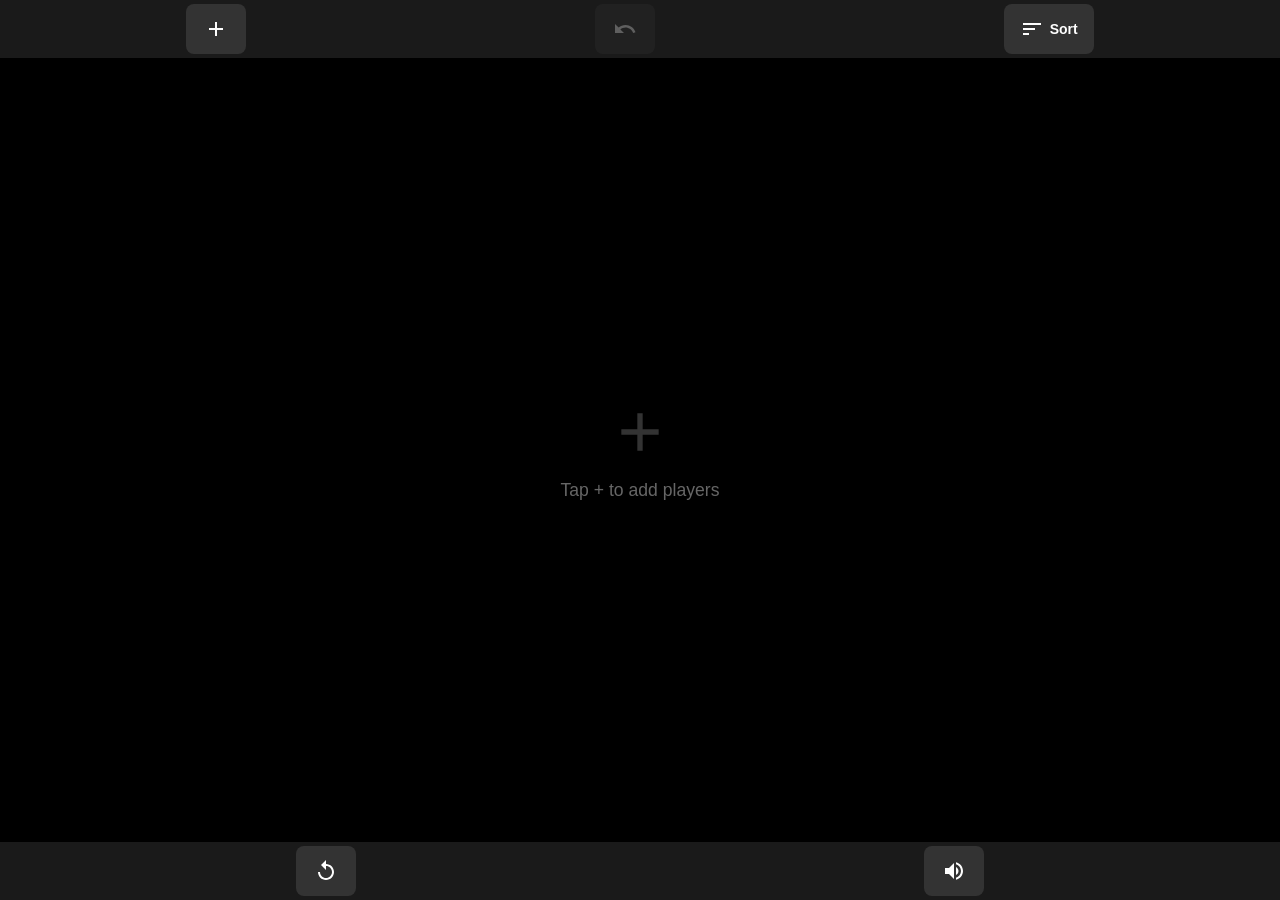
==== scorekeeper/index.html @ 02d4b8ac "Major UX overhaul based on user feedback Fixes: - Remove grey sidebars - now top/bottom toolbars onl" ====
<!DOCTYPE html>
<html lang="en">
<head>
  <meta charset="UTF-8">
  <meta name="viewport" content="width=device-width, initial-scale=1.0, user-scalable=no, viewport-fit=cover">
  <meta name="apple-mobile-web-app-capable" content="yes">
  <meta name="apple-mobile-web-app-status-bar-style" content="black-translucent">
  <meta name="theme-color" content="#000000">
  <title>Scorekeeper</title>
  <link rel="stylesheet" href="styles.css">
</head>
<body>
  <div id="app">
    <!-- Top Toolbar -->
    <header class="toolbar toolbar-top">
      <button id="btn-add-player" class="toolbar-btn" aria-label="Add player">
        <svg viewBox="0 0 24 24" fill="currentColor">
          <path d="M19 13h-6v6h-2v-6H5v-2h6V5h2v6h6v2z"/>
        </svg>
      </button>
      <button id="btn-undo" class="toolbar-btn" aria-label="Undo" disabled>
        <svg viewBox="0 0 24 24" fill="currentColor">
          <path d="M12.5 8c-2.65 0-5.05.99-6.9 2.6L2 7v9h9l-3.62-3.62c1.39-1.16 3.16-1.88 5.12-1.88 3.54 0 6.55 2.31 7.6 5.5l2.37-.78C21.08 11.03 17.15 8 12.5 8z"/>
        </svg>
      </button>
      <button id="btn-sort" class="toolbar-btn" aria-label="Sort by score">
        <svg viewBox="0 0 24 24" fill="currentColor">
          <path d="M3 18h6v-2H3v2zM3 6v2h18V6H3zm0 7h12v-2H3v2z"/>
        </svg>
        <span class="sort-label">Sort</span>
      </button>
    </header>

    <!-- Main Content -->
    <main class="player-list" id="player-list">
      <!-- Players rendered here by JS -->
    </main>

    <!-- Bottom Toolbar -->
    <footer class="toolbar toolbar-bottom">
      <button id="btn-reset" class="toolbar-btn" aria-label="Reset all scores">
        <svg viewBox="0 0 24 24" fill="currentColor">
          <path d="M12 5V1L7 6l5 5V7c3.31 0 6 2.69 6 6s-2.69 6-6 6-6-2.69-6-6H4c0 4.42 3.58 8 8 8s8-3.58 8-8-3.58-8-8-8z"/>
        </svg>
      </button>
      <button id="btn-sound" class="toolbar-btn" aria-label="Toggle sound">
        <svg viewBox="0 0 24 24" fill="currentColor" class="sound-on">
          <path d="M3 9v6h4l5 5V4L7 9H3zm13.5 3c0-1.77-1.02-3.29-2.5-4.03v8.05c1.48-.73 2.5-2.25 2.5-4.02zM14 3.23v2.06c2.89.86 5 3.54 5 6.71s-2.11 5.85-5 6.71v2.06c4.01-.91 7-4.49 7-8.77s-2.99-7.86-7-8.77z"/>
        </svg>
        <svg viewBox="0 0 24 24" fill="currentColor" class="sound-off">
          <path d="M16.5 12c0-1.77-1.02-3.29-2.5-4.03v2.21l2.45 2.45c.03-.2.05-.41.05-.63zm2.5 0c0 .94-.2 1.82-.54 2.64l1.51 1.51C20.63 14.91 21 13.5 21 12c0-4.28-2.99-7.86-7-8.77v2.06c2.89.86 5 3.54 5 6.71zM4.27 3L3 4.27 7.73 9H3v6h4l5 5v-6.73l4.25 4.25c-.67.52-1.42.93-2.25 1.18v2.06c1.38-.31 2.63-.95 3.69-1.81L19.73 21 21 19.73l-9-9L4.27 3zM12 4L9.91 6.09 12 8.18V4z"/>
        </svg>
      </button>
    </footer>

    <!-- Edit Modal -->
    <div id="edit-modal" class="edit-modal" hidden>
      <div class="edit-modal-content">
        <div class="color-picker" id="color-picker">
          <!-- Colors rendered by JS -->
        </div>
        <div class="edit-row">
          <button id="btn-delete-player" class="edit-btn delete-btn" aria-label="Delete player">
            <svg viewBox="0 0 24 24" fill="currentColor">
              <path d="M6 19c0 1.1.9 2 2 2h8c1.1 0 2-.9 2-2V7H6v12zM19 4h-3.5l-1-1h-5l-1 1H5v2h14V4z"/>
            </svg>
          </button>
          <input type="text" id="edit-name" class="edit-name-input" maxlength="20" autocomplete="off" autocorrect="off" autocapitalize="characters" spellcheck="false">
          <button id="btn-confirm-edit" class="edit-btn confirm-btn" aria-label="Confirm">
            <svg viewBox="0 0 24 24" fill="currentColor">
              <path d="M9 16.17L4.83 12l-1.42 1.41L9 19 21 7l-1.41-1.41z"/>
            </svg>
          </button>
        </div>
      </div>
    </div>
  </div>

  <script src="app.js"></script>
</body>
</html>
---- scorekeeper/styles.css ----
/* Reset & Base */
*, *::before, *::after {
  box-sizing: border-box;
  margin: 0;
  padding: 0;
  -webkit-tap-highlight-color: transparent;
}

html, body {
  height: 100%;
  overflow: hidden;
  font-family: -apple-system, BlinkMacSystemFont, 'Segoe UI', Roboto, Helvetica, Arial, sans-serif;
  background: #000;
  color: #000;
  touch-action: manipulation;
  user-select: none;
  -webkit-user-select: none;
}

/* App Layout - No sidebars, just top/bottom toolbars */
#app {
  display: flex;
  flex-direction: column;
  height: 100%;
  height: 100dvh;
}

/* Toolbars */
.toolbar {
  display: flex;
  align-items: center;
  justify-content: space-around;
  background: #1a1a1a;
  padding: 8px;
  gap: 8px;
  flex-shrink: 0;
}

.toolbar-top {
  padding-top: max(8px, env(safe-area-inset-top));
}

.toolbar-bottom {
  padding-bottom: max(8px, env(safe-area-inset-bottom));
}

.toolbar-btn {
  display: flex;
  align-items: center;
  justify-content: center;
  gap: 6px;
  min-width: 50px;
  height: 44px;
  padding: 0 12px;
  border: none;
  border-radius: 8px;
  background: #333;
  color: #fff;
  font-size: 14px;
  font-weight: 600;
  cursor: pointer;
  transition: background 0.15s, transform 0.1s, opacity 0.15s;
}

.toolbar-btn:hover {
  background: #444;
}

.toolbar-btn:active {
  transform: scale(0.95);
  background: #555;
}

.toolbar-btn:disabled {
  opacity: 0.3;
  cursor: not-allowed;
}

.toolbar-btn:disabled:active {
  transform: none;
}

.toolbar-btn svg {
  width: 24px;
  height: 24px;
  flex-shrink: 0;
}

.sort-label {
  display: inline;
}

/* Player List */
.player-list {
  flex: 1;
  display: flex;
  flex-direction: column;
  overflow-y: auto;
  overflow-x: hidden;
  -webkit-overflow-scrolling: touch;
}

/* Player Row */
.player-row {
  display: grid;
  grid-template-columns: 1fr auto auto auto;
  align-items: center;
  padding: 8px 12px;
  min-height: 60px;
  gap: 8px;
  cursor: pointer;
  transition: filter 0.15s;
  border-bottom: 2px solid rgba(0,0,0,0.15);
}

.player-row:active {
  filter: brightness(0.9);
}

.player-name {
  font-size: 1.4rem;
  font-weight: 700;
  text-transform: uppercase;
  letter-spacing: 0.02em;
  overflow: hidden;
  text-overflow: ellipsis;
  white-space: nowrap;
}

/* Score display - shows running total */
.score-display {
  display: flex;
  align-items: center;
  gap: 4px;
  min-width: 80px;
  justify-content: flex-end;
}

.player-score {
  font-size: 1.8rem;
  font-weight: 700;
  font-variant-numeric: tabular-nums;
}

.score-delta {
  font-size: 1rem;
  font-weight: 600;
  opacity: 0;
  transition: opacity 0.2s;
  white-space: nowrap;
}

.score-delta.visible {
  opacity: 0.7;
}

.score-btn {
  width: 50px;
  height: 50px;
  border: none;
  border-radius: 6px;
  background: rgba(0, 0, 0, 0.25);
  color: inherit;
  font-size: 2rem;
  font-weight: 700;
  cursor: pointer;
  display: flex;
  align-items: center;
  justify-content: center;
  transition: background 0.1s, transform 0.1s;
}

.score-btn:hover {
  background: rgba(0, 0, 0, 0.35);
}

.score-btn:active {
  transform: scale(0.95);
  background: rgba(0, 0, 0, 0.45);
}

/* Score Animation */
.player-score.bump {
  animation: bump 0.15s ease-out;
}

@keyframes bump {
  0% { transform: scale(1); }
  50% { transform: scale(1.15); }
  100% { transform: scale(1); }
}

/* Edit Modal */
.edit-modal {
  position: fixed;
  top: 0;
  left: 0;
  right: 0;
  bottom: 0;
  background: rgba(0, 0, 0, 0.8);
  display: flex;
  align-items: center;
  justify-content: center;
  padding: 20px;
  z-index: 100;
}

.edit-modal[hidden] {
  display: none;
}

.edit-modal-content {
  background: #2a2a2a;
  border-radius: 16px;
  padding: 20px;
  width: 100%;
  max-width: 360px;
}

/* Color Picker - reordered for better distinction */
.color-picker {
  display: grid;
  grid-template-columns: repeat(6, 1fr);
  gap: 10px;
  margin-bottom: 20px;
}

.color-swatch {
  aspect-ratio: 1;
  border: 3px solid transparent;
  border-radius: 8px;
  cursor: pointer;
  transition: transform 0.1s, border-color 0.1s;
}

.color-swatch:hover {
  transform: scale(1.1);
}

.color-swatch.selected {
  border-color: #fff;
  transform: scale(1.1);
}

/* Edit Row */
.edit-row {
  display: flex;
  gap: 12px;
  align-items: center;
}

.edit-btn {
  width: 50px;
  height: 50px;
  border: none;
  border-radius: 8px;
  cursor: pointer;
  display: flex;
  align-items: center;
  justify-content: center;
  transition: transform 0.1s, background 0.15s;
}

.edit-btn:active {
  transform: scale(0.95);
}

.edit-btn svg {
  width: 28px;
  height: 28px;
}

.delete-btn {
  background: #dc3545;
  color: #fff;
}

.delete-btn:hover {
  background: #c82333;
}

.confirm-btn {
  background: #28a745;
  color: #fff;
}

.confirm-btn:hover {
  background: #218838;
}

.edit-name-input {
  flex: 1;
  height: 50px;
  border: none;
  border-radius: 8px;
  padding: 0 16px;
  font-size: 1.25rem;
  font-weight: 700;
  text-transform: uppercase;
  background: #fff;
  color: #000;
  outline: none;
}

.edit-name-input:focus {
  box-shadow: 0 0 0 3px rgba(255,255,255,0.3);
}

/* Empty State */
.empty-state {
  display: flex;
  flex-direction: column;
  align-items: center;
  justify-content: center;
  height: 100%;
  color: #666;
  text-align: center;
  padding: 20px;
}

.empty-state svg {
  width: 64px;
  height: 64px;
  margin-bottom: 16px;
  opacity: 0.5;
}

.empty-state p {
  font-size: 1.1rem;
}

/* Sound button state */
.toolbar-btn .sound-off {
  display: none;
}

.toolbar-btn.sound-off .sound-on {
  display: none;
}

.toolbar-btn.sound-off .sound-off {
  display: block;
}

/* Landscape mode */
@media (orientation: landscape) {
  .toolbar {
    padding: 4px 16px;
  }

  .toolbar-top {
    padding-left: max(16px, env(safe-area-inset-left));
    padding-right: max(16px, env(safe-area-inset-right));
  }

  .toolbar-bottom {
    padding-left: max(16px, env(safe-area-inset-left));
    padding-right: max(16px, env(safe-area-inset-right));
  }

  .toolbar-btn {
    min-width: 44px;
    height: 40px;
  }

  .player-row {
    min-height: 50px;
    padding: 6px 16px;
  }

  .player-name {
    font-size: 1.2rem;
  }

  .player-score {
    font-size: 1.5rem;
  }

  .score-btn {
    width: 44px;
    height: 44px;
    font-size: 1.6rem;
  }

  .player-list {
    padding-left: env(safe-area-inset-left);
    padding-right: env(safe-area-inset-right);
  }
}

/* Small height landscape */
@media (orientation: landscape) and (max-height: 400px) {
  .toolbar {
    padding: 2px 12px;
  }

  .toolbar-btn {
    height: 36px;
    min-width: 40px;
  }

  .sort-label {
    display: none;
  }

  .player-row {
    min-height: 44px;
    padding: 4px 12px;
  }

  .player-name {
    font-size: 1rem;
  }

  .player-score {
    font-size: 1.3rem;
  }

  .score-btn {
    width: 38px;
    height: 38px;
    font-size: 1.4rem;
  }
}

/* Tablet/larger screens */
@media (min-width: 768px) {
  .toolbar-btn {
    min-width: 60px;
    height: 50px;
    padding: 0 16px;
  }

  .player-row {
    min-height: 70px;
    padding: 12px 24px;
    gap: 12px;
  }

  .player-name {
    font-size: 1.8rem;
  }

  .player-score {
    font-size: 2.2rem;
  }

  .score-btn {
    width: 60px;
    height: 60px;
    font-size: 2.2rem;
  }
}
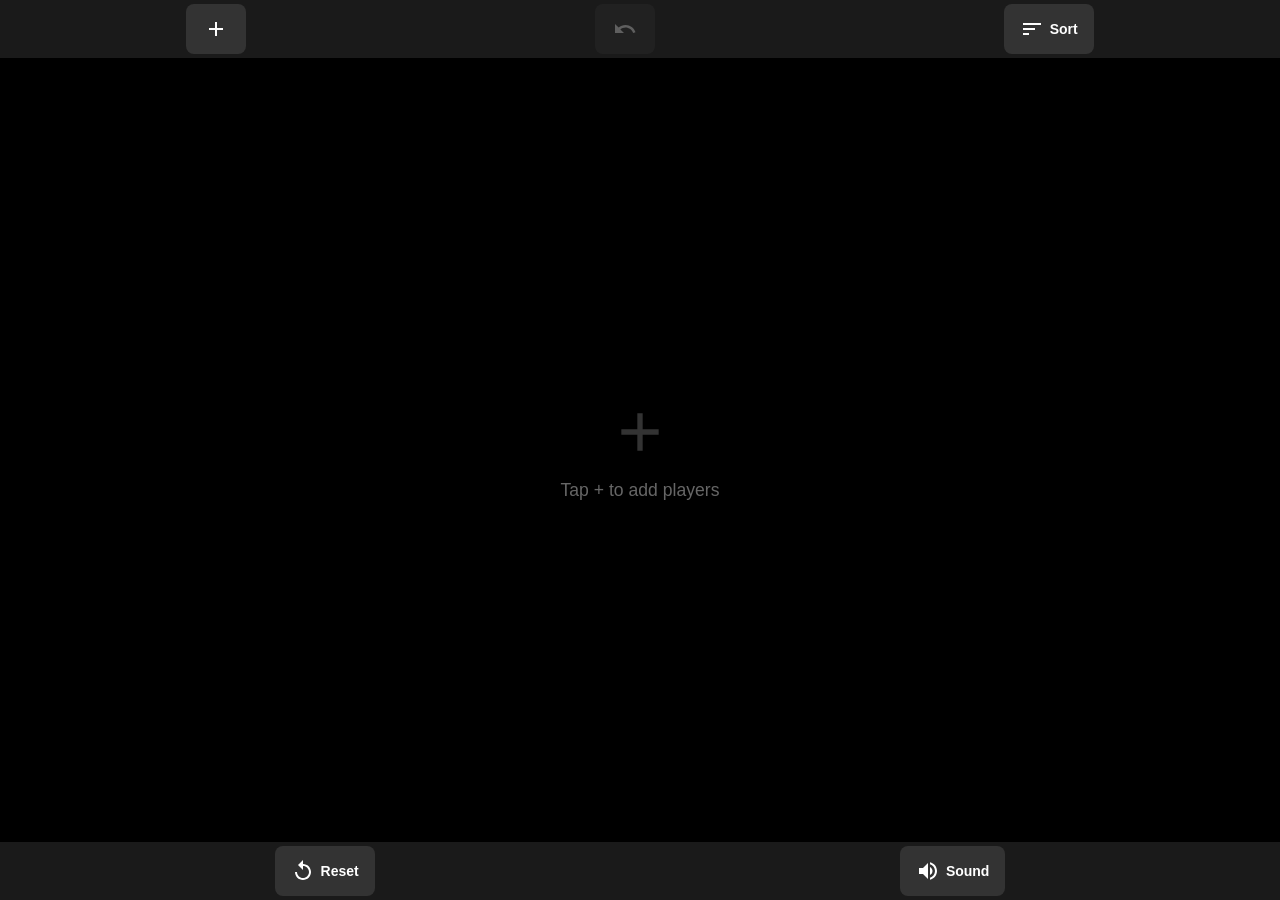
==== commit 8aaf314e: "Fix bugs and improve UX based on testing Bug fixes: - Fix long press double-count (was incrementing " ====
--- a/scorekeeper/index.html
+++ b/scorekeeper/index.html
@@ -42,6 +42,7 @@
         <svg viewBox="0 0 24 24" fill="currentColor">
           <path d="M12 5V1L7 6l5 5V7c3.31 0 6 2.69 6 6s-2.69 6-6 6-6-2.69-6-6H4c0 4.42 3.58 8 8 8s8-3.58 8-8-3.58-8-8-8z"/>
         </svg>
+        <span>Reset</span>
       </button>
       <button id="btn-sound" class="toolbar-btn" aria-label="Toggle sound">
         <svg viewBox="0 0 24 24" fill="currentColor" class="sound-on">
@@ -50,6 +51,7 @@
         <svg viewBox="0 0 24 24" fill="currentColor" class="sound-off">
           <path d="M16.5 12c0-1.77-1.02-3.29-2.5-4.03v2.21l2.45 2.45c.03-.2.05-.41.05-.63zm2.5 0c0 .94-.2 1.82-.54 2.64l1.51 1.51C20.63 14.91 21 13.5 21 12c0-4.28-2.99-7.86-7-8.77v2.06c2.89.86 5 3.54 5 6.71zM4.27 3L3 4.27 7.73 9H3v6h4l5 5v-6.73l4.25 4.25c-.67.52-1.42.93-2.25 1.18v2.06c1.38-.31 2.63-.95 3.69-1.81L19.73 21 21 19.73l-9-9L4.27 3zM12 4L9.91 6.09 12 8.18V4z"/>
         </svg>
+        <span class="sound-label">Sound</span>
       </button>
     </footer>
 
--- a/scorekeeper/styles.css
+++ b/scorekeeper/styles.css
@@ -131,27 +131,28 @@
 .score-display {
   display: flex;
   align-items: center;
-  gap: 4px;
-  min-width: 80px;
+  gap: 6px;
+  min-width: 60px;
   justify-content: flex-end;
+  flex-shrink: 0;
+}
+
+.score-delta {
+  font-size: 0.85rem;
+  font-weight: 600;
+  opacity: 0;
+  transition: opacity 0.2s;
+  white-space: nowrap;
+}
+
+.score-delta.visible {
+  opacity: 0.7;
 }
 
 .player-score {
   font-size: 1.8rem;
   font-weight: 700;
   font-variant-numeric: tabular-nums;
-}
-
-.score-delta {
-  font-size: 1rem;
-  font-weight: 600;
-  opacity: 0;
-  transition: opacity 0.2s;
-  white-space: nowrap;
-}
-
-.score-delta.visible {
-  opacity: 0.7;
 }
 
 .score-btn {
@@ -227,10 +228,19 @@
 
 .color-swatch {
   aspect-ratio: 1;
-  border: 3px solid transparent;
+  border: 3px solid rgba(255,255,255,0.2);
   border-radius: 8px;
   cursor: pointer;
-  transition: transform 0.1s, border-color 0.1s;
+  transition: transform 0.1s, border-color 0.1s, box-shadow 0.1s;
+}
+
+/* Make black and white swatches more visible */
+.color-swatch[data-color="#111111"] {
+  border-color: #555;
+}
+
+.color-swatch[data-color="#FFFFFF"] {
+  border-color: #ccc;
 }
 
 .color-swatch:hover {
@@ -239,6 +249,7 @@
 
 .color-swatch.selected {
   border-color: #fff;
+  box-shadow: 0 0 0 2px #000, 0 0 0 4px #fff;
   transform: scale(1.1);
 }
 
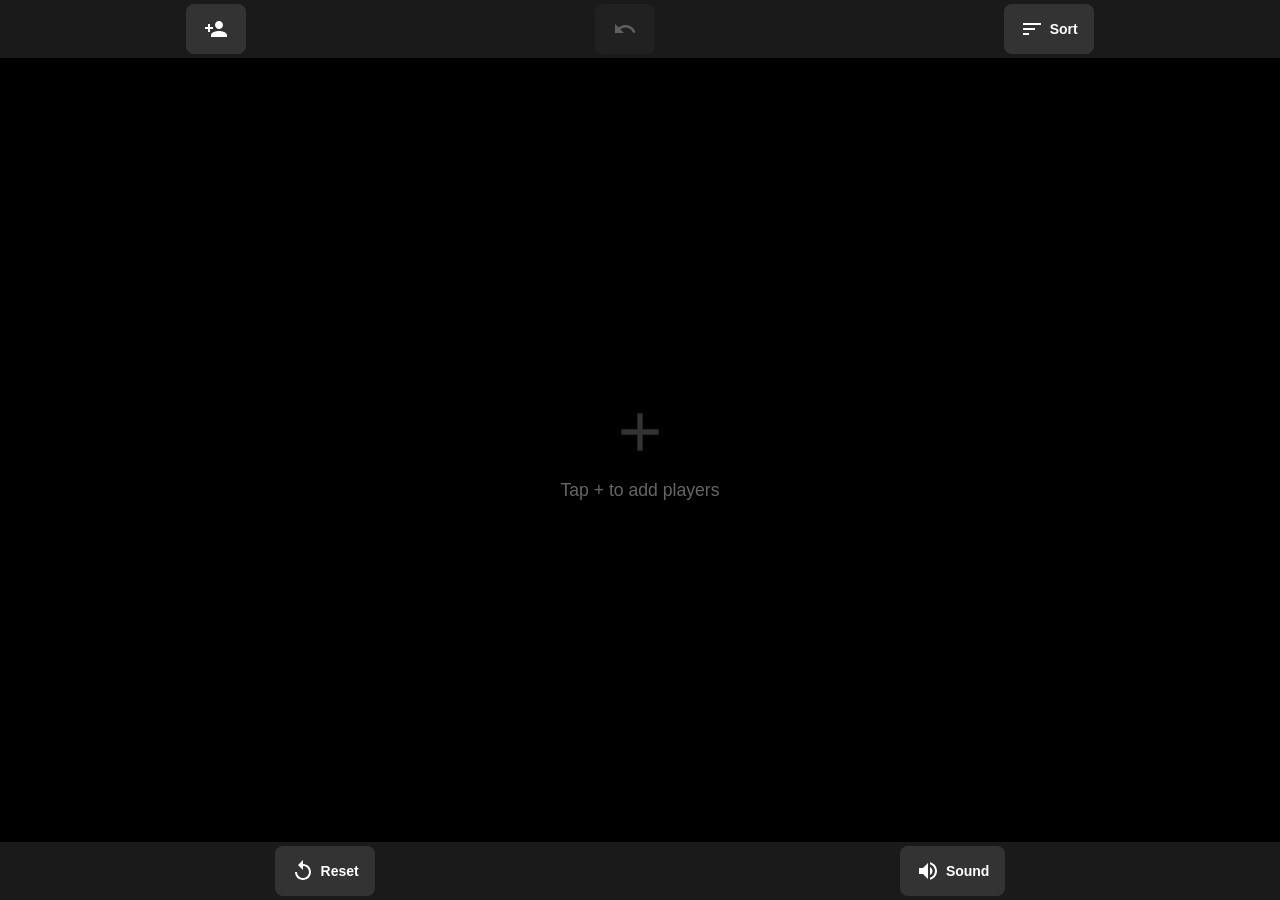
==== commit a551e933: "Fix bugs and improve UX based on testing - Add player icon: now shows person with + sign (was just +" ====
--- a/scorekeeper/index.html
+++ b/scorekeeper/index.html
@@ -15,7 +15,7 @@
     <header class="toolbar toolbar-top">
       <button id="btn-add-player" class="toolbar-btn" aria-label="Add player">
         <svg viewBox="0 0 24 24" fill="currentColor">
-          <path d="M19 13h-6v6h-2v-6H5v-2h6V5h2v6h6v2z"/>
+          <path d="M15 12c2.21 0 4-1.79 4-4s-1.79-4-4-4-4 1.79-4 4 1.79 4 4 4zm-9-2V7H4v3H1v2h3v3h2v-3h3v-2H6zm9 4c-2.67 0-8 1.34-8 4v2h16v-2c0-2.66-5.33-4-8-4z"/>
         </svg>
       </button>
       <button id="btn-undo" class="toolbar-btn" aria-label="Undo" disabled>
--- a/scorekeeper/styles.css
+++ b/scorekeeper/styles.css
@@ -261,15 +261,17 @@
 }
 
 .edit-btn {
-  width: 50px;
-  height: 50px;
+  width: 56px;
+  min-width: 56px;
+  height: 56px;
   border: none;
-  border-radius: 8px;
+  border-radius: 12px;
   cursor: pointer;
   display: flex;
   align-items: center;
   justify-content: center;
   transition: transform 0.1s, background 0.15s;
+  flex-shrink: 0;
 }
 
 .edit-btn:active {
@@ -301,9 +303,9 @@
 
 .edit-name-input {
   flex: 1;
-  height: 50px;
+  height: 56px;
   border: none;
-  border-radius: 8px;
+  border-radius: 12px;
   padding: 0 16px;
   font-size: 1.25rem;
   font-weight: 700;
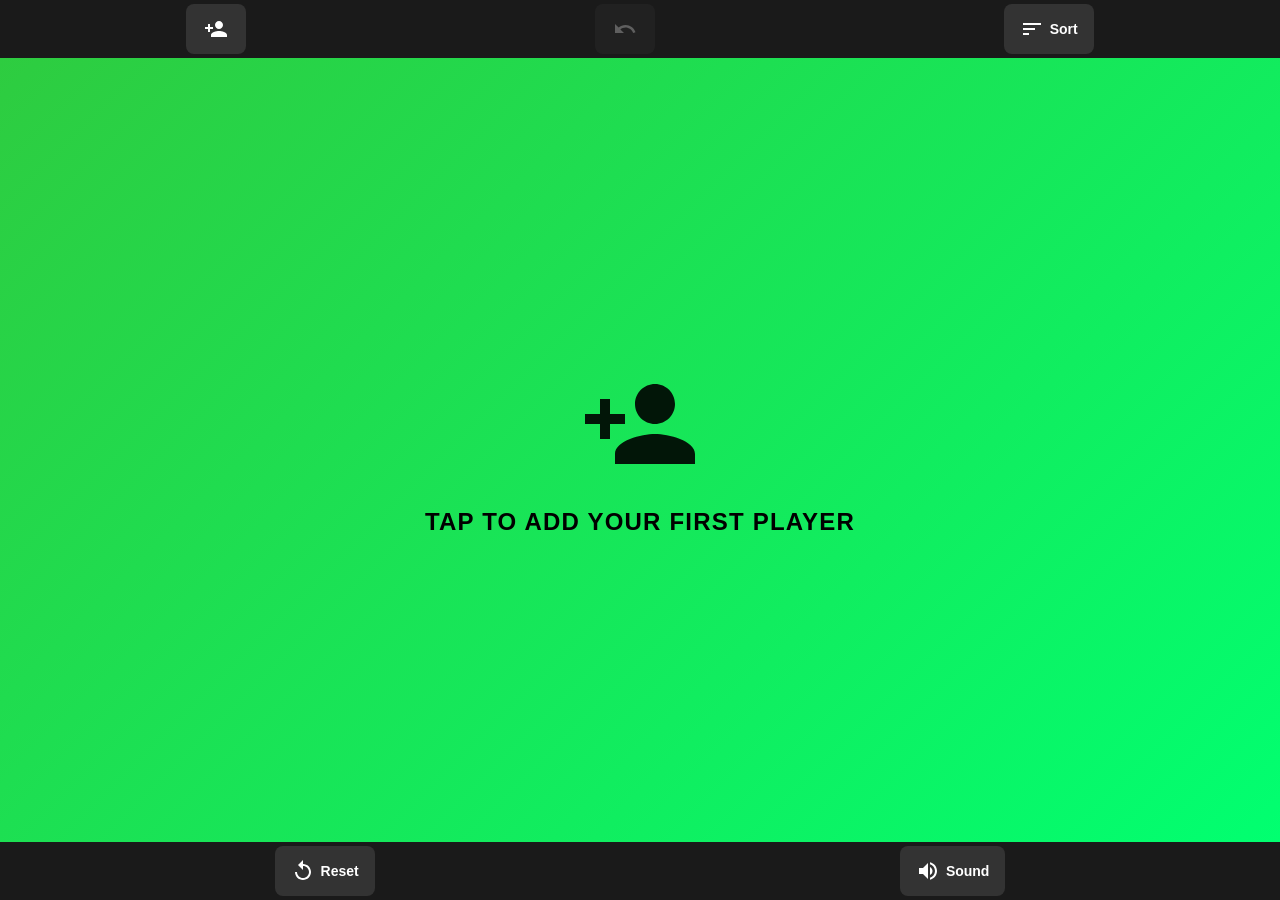
==== commit 5279d4a2: "Add 5 new features: haptic, swipe-delete, drag-reorder, history, PWA - Haptic feedback on score chan" ====
--- a/scorekeeper/index.html
+++ b/scorekeeper/index.html
@@ -7,6 +7,7 @@
   <meta name="apple-mobile-web-app-status-bar-style" content="black-translucent">
   <meta name="theme-color" content="#000000">
   <title>Scorekeeper</title>
+  <link rel="manifest" href="manifest.json">
   <link rel="stylesheet" href="styles.css">
 </head>
 <body>
--- a/scorekeeper/styles.css
+++ b/scorekeeper/styles.css
@@ -100,10 +100,45 @@
   -webkit-overflow-scrolling: touch;
 }
 
+/* Player Row Wrapper - for swipe/drag */
+.player-row-wrapper {
+  position: relative;
+  overflow: hidden;
+}
+
+.player-row-wrapper.dragging {
+  z-index: 100;
+  opacity: 0.9;
+}
+
+.player-row-wrapper.dragging .player-row {
+  box-shadow: 0 4px 20px rgba(0,0,0,0.3);
+}
+
+/* Swipe Delete Background */
+.swipe-delete-bg {
+  position: absolute;
+  top: 0;
+  right: 0;
+  bottom: 0;
+  width: 120px;
+  background: #dc3545;
+  display: flex;
+  align-items: center;
+  justify-content: center;
+  color: #fff;
+}
+
+.swipe-delete-bg svg {
+  width: 32px;
+  height: 32px;
+}
+
 /* Player Row */
 .player-row {
+  position: relative;
   display: grid;
-  grid-template-columns: 1fr auto auto auto;
+  grid-template-columns: auto 1fr auto auto auto;
   align-items: center;
   padding: 8px 12px;
   min-height: 60px;
@@ -111,10 +146,33 @@
   cursor: pointer;
   transition: filter 0.15s;
   border-bottom: 2px solid rgba(0,0,0,0.15);
+  z-index: 1;
 }
 
 .player-row:active {
   filter: brightness(0.9);
+}
+
+/* Drag Handle */
+.drag-handle {
+  width: 24px;
+  height: 40px;
+  display: flex;
+  align-items: center;
+  justify-content: center;
+  opacity: 0.4;
+  cursor: grab;
+  touch-action: none;
+}
+
+.drag-handle:active {
+  cursor: grabbing;
+  opacity: 0.7;
+}
+
+.drag-handle svg {
+  width: 20px;
+  height: 20px;
 }
 
 .player-name {
@@ -319,27 +377,44 @@
   box-shadow: 0 0 0 3px rgba(255,255,255,0.3);
 }
 
-/* Empty State */
-.empty-state {
+/* Empty State - Big Onboarding Button */
+.empty-state-btn {
   display: flex;
   flex-direction: column;
   align-items: center;
   justify-content: center;
+  width: 100%;
   height: 100%;
-  color: #666;
+  background: linear-gradient(135deg, #2ECC40 0%, #01FF70 100%);
+  border: none;
+  cursor: pointer;
+  color: #000;
   text-align: center;
-  padding: 20px;
-}
-
-.empty-state svg {
-  width: 64px;
-  height: 64px;
-  margin-bottom: 16px;
-  opacity: 0.5;
-}
-
-.empty-state p {
-  font-size: 1.1rem;
+  padding: 40px;
+  transition: transform 0.15s, filter 0.15s;
+}
+
+.empty-state-btn:hover {
+  filter: brightness(1.1);
+}
+
+.empty-state-btn:active {
+  transform: scale(0.98);
+  filter: brightness(0.95);
+}
+
+.empty-state-btn svg {
+  width: 120px;
+  height: 120px;
+  margin-bottom: 24px;
+  opacity: 0.9;
+}
+
+.empty-state-btn span {
+  font-size: 1.5rem;
+  font-weight: 700;
+  text-transform: uppercase;
+  letter-spacing: 0.05em;
 }
 
 /* Sound button state */
@@ -464,3 +539,152 @@
     font-size: 2.2rem;
   }
 }
+
+/* History Badge */
+.history-badge {
+  background: rgba(0,0,0,0.3);
+  color: inherit;
+  font-size: 0.7rem;
+  font-weight: 700;
+  padding: 2px 6px;
+  border-radius: 10px;
+  cursor: pointer;
+  opacity: 0.7;
+  transition: opacity 0.15s, transform 0.1s;
+}
+
+.history-badge:hover {
+  opacity: 1;
+}
+
+.history-badge:active {
+  transform: scale(0.95);
+}
+
+/* History Modal */
+.history-modal {
+  position: fixed;
+  top: 0;
+  left: 0;
+  right: 0;
+  bottom: 0;
+  background: rgba(0, 0, 0, 0.85);
+  display: flex;
+  align-items: center;
+  justify-content: center;
+  padding: 20px;
+  z-index: 200;
+}
+
+.history-modal-content {
+  background: #2a2a2a;
+  border-radius: 16px;
+  padding: 20px;
+  width: 100%;
+  max-width: 320px;
+  max-height: 80vh;
+  display: flex;
+  flex-direction: column;
+}
+
+.history-modal-content h3 {
+  color: #fff;
+  font-size: 1.2rem;
+  margin-bottom: 16px;
+  text-align: center;
+}
+
+.history-list {
+  flex: 1;
+  overflow-y: auto;
+  margin-bottom: 16px;
+}
+
+.history-item {
+  display: flex;
+  justify-content: space-between;
+  align-items: center;
+  padding: 10px 12px;
+  background: #333;
+  border-radius: 8px;
+  margin-bottom: 8px;
+  color: #fff;
+  font-weight: 600;
+}
+
+.history-item span:first-child {
+  min-width: 50px;
+}
+
+.history-time {
+  opacity: 0.5;
+  font-size: 0.85rem;
+}
+
+.history-close-btn {
+  width: 100%;
+  padding: 14px;
+  background: #444;
+  color: #fff;
+  border: none;
+  border-radius: 10px;
+  font-size: 1rem;
+  font-weight: 600;
+  cursor: pointer;
+  transition: background 0.15s;
+}
+
+.history-close-btn:hover {
+  background: #555;
+}
+
+/* PWA Install Banner */
+.install-banner {
+  position: fixed;
+  bottom: 0;
+  left: 0;
+  right: 0;
+  background: linear-gradient(135deg, #0074D9 0%, #7FDBFF 100%);
+  color: #fff;
+  padding: 12px 16px;
+  padding-bottom: max(12px, env(safe-area-inset-bottom));
+  display: flex;
+  align-items: center;
+  gap: 12px;
+  z-index: 150;
+  box-shadow: 0 -2px 10px rgba(0,0,0,0.2);
+}
+
+.install-banner span {
+  flex: 1;
+  font-weight: 600;
+}
+
+.install-btn {
+  background: #fff;
+  color: #0074D9;
+  border: none;
+  padding: 8px 16px;
+  border-radius: 6px;
+  font-weight: 700;
+  cursor: pointer;
+  transition: transform 0.1s;
+}
+
+.install-btn:active {
+  transform: scale(0.95);
+}
+
+.install-dismiss {
+  background: transparent;
+  border: none;
+  color: #fff;
+  font-size: 1.2rem;
+  padding: 4px 8px;
+  cursor: pointer;
+  opacity: 0.7;
+}
+
+.install-dismiss:hover {
+  opacity: 1;
+}
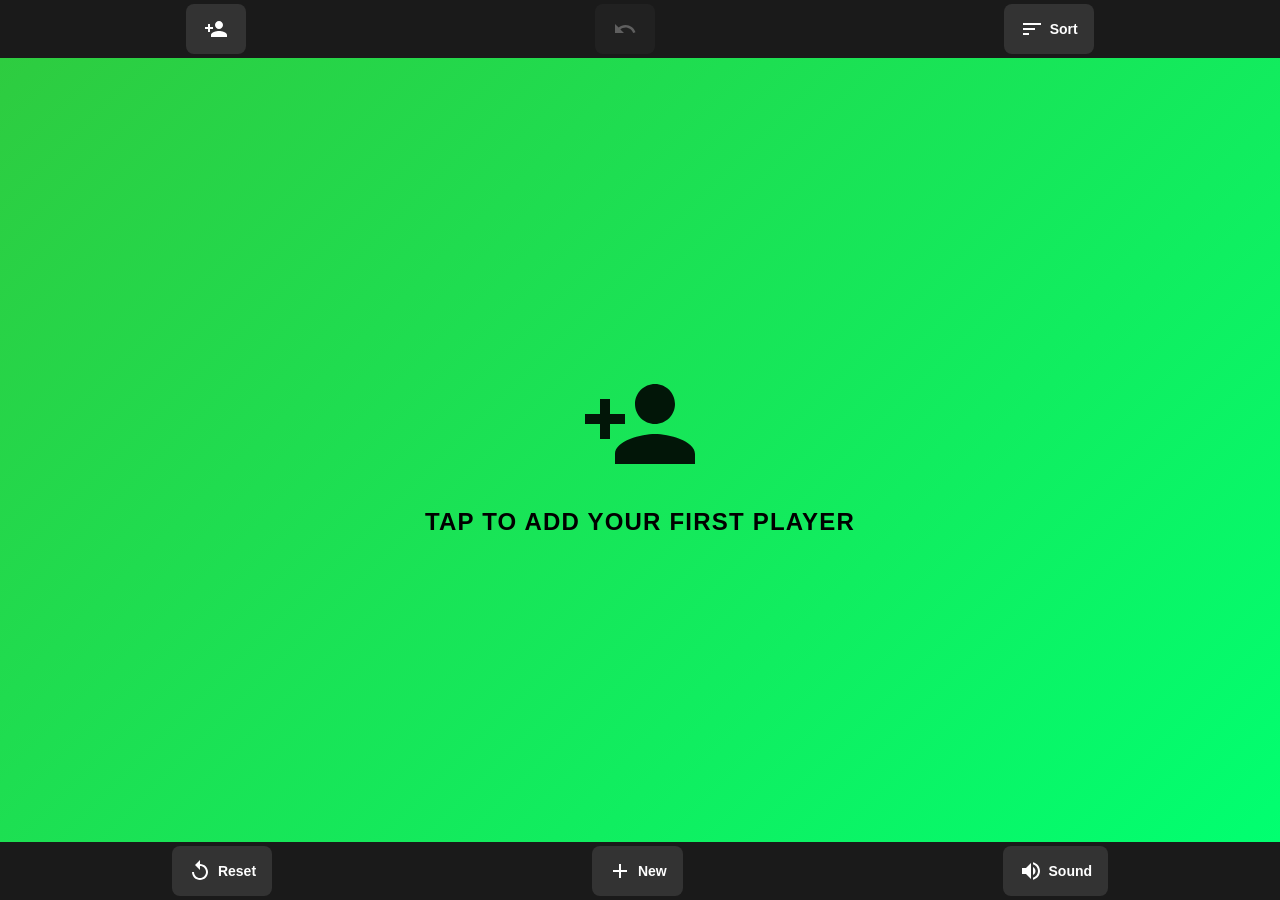
==== commit d70cb79b: "Fix bugs and improve UX based on testing - Fix edit modal going off screen on mobile (safe area inse" ====
--- a/scorekeeper/index.html
+++ b/scorekeeper/index.html
@@ -45,6 +45,12 @@
         </svg>
         <span>Reset</span>
       </button>
+      <button id="btn-new-game" class="toolbar-btn" aria-label="Start new game">
+        <svg viewBox="0 0 24 24" fill="currentColor">
+          <path d="M19 13h-6v6h-2v-6H5v-2h6V5h2v6h6v2z"/>
+        </svg>
+        <span>New</span>
+      </button>
       <button id="btn-sound" class="toolbar-btn" aria-label="Toggle sound">
         <svg viewBox="0 0 24 24" fill="currentColor" class="sound-on">
           <path d="M3 9v6h4l5 5V4L7 9H3zm13.5 3c0-1.77-1.02-3.29-2.5-4.03v8.05c1.48-.73 2.5-2.25 2.5-4.02zM14 3.23v2.06c2.89.86 5 3.54 5 6.71s-2.11 5.85-5 6.71v2.06c4.01-.91 7-4.49 7-8.77s-2.99-7.86-7-8.77z"/>
--- a/scorekeeper/styles.css
+++ b/scorekeeper/styles.css
@@ -145,7 +145,8 @@
   gap: 8px;
   cursor: pointer;
   transition: filter 0.15s;
-  border-bottom: 2px solid rgba(0,0,0,0.15);
+  border-top: 3px solid rgba(255,255,255,0.2);
+  border-bottom: 3px solid rgba(0,0,0,0.3);
   z-index: 1;
 }
 
@@ -260,8 +261,11 @@
   display: flex;
   align-items: center;
   justify-content: center;
-  padding: 20px;
+  padding: 16px;
+  padding-left: max(16px, env(safe-area-inset-left));
+  padding-right: max(16px, env(safe-area-inset-right));
   z-index: 100;
+  box-sizing: border-box;
 }
 
 .edit-modal[hidden] {
@@ -271,9 +275,10 @@
 .edit-modal-content {
   background: #2a2a2a;
   border-radius: 16px;
-  padding: 20px;
+  padding: 16px;
   width: 100%;
   max-width: 360px;
+  box-sizing: border-box;
 }
 
 /* Color Picker - reordered for better distinction */
@@ -319,9 +324,9 @@
 }
 
 .edit-btn {
-  width: 56px;
-  min-width: 56px;
-  height: 56px;
+  width: 50px;
+  min-width: 50px;
+  height: 50px;
   border: none;
   border-radius: 12px;
   cursor: pointer;
@@ -361,11 +366,12 @@
 
 .edit-name-input {
   flex: 1;
-  height: 56px;
+  min-width: 0;
+  height: 50px;
   border: none;
   border-radius: 12px;
-  padding: 0 16px;
-  font-size: 1.25rem;
+  padding: 0 12px;
+  font-size: 1.1rem;
   font-weight: 700;
   text-transform: uppercase;
   background: #fff;
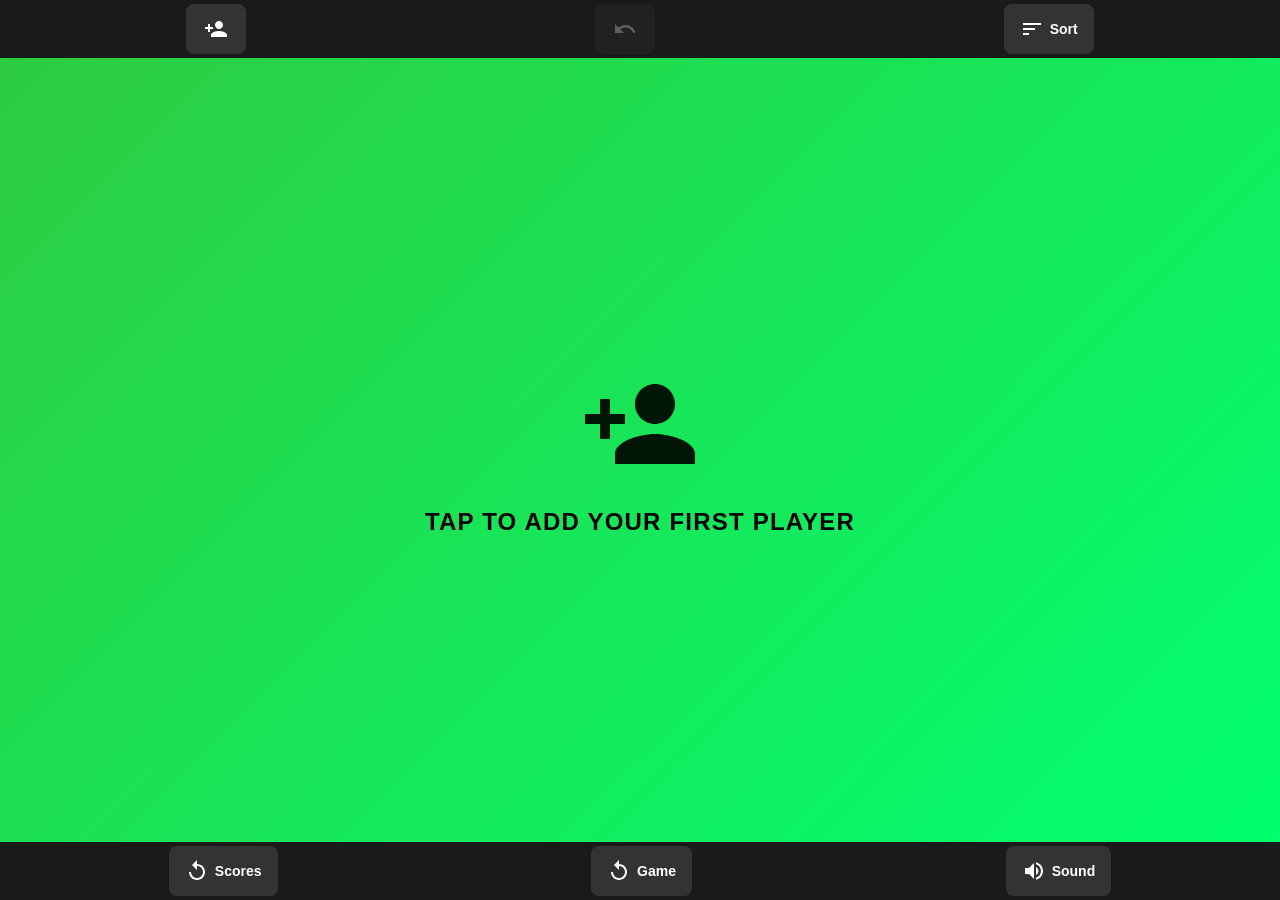
==== commit 08bc96ea: "Add swipe gestures and UI improvements - Right swipe to edit player (with pencil icon) - Left swipe " ====
--- a/scorekeeper/index.html
+++ b/scorekeeper/index.html
@@ -43,13 +43,13 @@
         <svg viewBox="0 0 24 24" fill="currentColor">
           <path d="M12 5V1L7 6l5 5V7c3.31 0 6 2.69 6 6s-2.69 6-6 6-6-2.69-6-6H4c0 4.42 3.58 8 8 8s8-3.58 8-8-3.58-8-8-8z"/>
         </svg>
-        <span>Reset</span>
+        <span>Scores</span>
       </button>
-      <button id="btn-new-game" class="toolbar-btn" aria-label="Start new game">
+      <button id="btn-new-game" class="toolbar-btn" aria-label="Reset game - remove all players">
         <svg viewBox="0 0 24 24" fill="currentColor">
-          <path d="M19 13h-6v6h-2v-6H5v-2h6V5h2v6h6v2z"/>
+          <path d="M12 5V1L7 6l5 5V7c3.31 0 6 2.69 6 6s-2.69 6-6 6-6-2.69-6-6H4c0 4.42 3.58 8 8 8s8-3.58 8-8-3.58-8-8-8z"/>
         </svg>
-        <span>New</span>
+        <span>Game</span>
       </button>
       <button id="btn-sound" class="toolbar-btn" aria-label="Toggle sound">
         <svg viewBox="0 0 24 24" fill="currentColor" class="sound-on">
--- a/scorekeeper/styles.css
+++ b/scorekeeper/styles.css
@@ -115,7 +115,26 @@
   box-shadow: 0 4px 20px rgba(0,0,0,0.3);
 }
 
-/* Swipe Delete Background */
+/* Swipe Edit Background (right swipe) */
+.swipe-edit-bg {
+  position: absolute;
+  top: 0;
+  left: 0;
+  bottom: 0;
+  width: 120px;
+  background: #0074D9;
+  display: flex;
+  align-items: center;
+  justify-content: center;
+  color: #fff;
+}
+
+.swipe-edit-bg svg {
+  width: 32px;
+  height: 32px;
+}
+
+/* Swipe Delete Background (left swipe) */
 .swipe-delete-bg {
   position: absolute;
   top: 0;
@@ -228,6 +247,8 @@
   align-items: center;
   justify-content: center;
   transition: background 0.1s, transform 0.1s;
+  line-height: 1;
+  padding-bottom: 2px; /* Visual adjustment for +/- glyphs */
 }
 
 .score-btn:hover {
@@ -423,6 +444,41 @@
   letter-spacing: 0.05em;
 }
 
+/* Add Player Button (below player list) */
+.add-player-btn {
+  display: flex;
+  align-items: center;
+  justify-content: center;
+  gap: 12px;
+  width: 100%;
+  padding: 16px 20px;
+  margin-top: 8px;
+  background: #333;
+  border: 2px dashed #555;
+  border-radius: 12px;
+  color: #aaa;
+  font-size: 1.1rem;
+  font-weight: 600;
+  cursor: pointer;
+  transition: background 0.15s, border-color 0.15s, color 0.15s;
+}
+
+.add-player-btn:hover {
+  background: #444;
+  border-color: #666;
+  color: #fff;
+}
+
+.add-player-btn:active {
+  transform: scale(0.98);
+}
+
+.add-player-btn svg {
+  width: 28px;
+  height: 28px;
+  opacity: 0.7;
+}
+
 /* Sound button state */
 .toolbar-btn .sound-off {
   display: none;
@@ -443,11 +499,13 @@
   }
 
   .toolbar-top {
+    padding-top: max(4px, env(safe-area-inset-top));
     padding-left: max(16px, env(safe-area-inset-left));
     padding-right: max(16px, env(safe-area-inset-right));
   }
 
   .toolbar-bottom {
+    padding-bottom: max(4px, env(safe-area-inset-bottom));
     padding-left: max(16px, env(safe-area-inset-left));
     padding-right: max(16px, env(safe-area-inset-right));
   }
@@ -477,8 +535,16 @@
   }
 
   .player-list {
+    flex: 1;
+    min-height: 0; /* Important for flex scroll */
+    overflow-y: auto;
     padding-left: env(safe-area-inset-left);
     padding-right: env(safe-area-inset-right);
+  }
+
+  .add-player-btn {
+    padding: 10px 16px;
+    margin: 4px 0;
   }
 }
 
@@ -489,16 +555,24 @@
   }
 
   .toolbar-btn {
-    height: 36px;
-    min-width: 40px;
-  }
-
-  .sort-label {
+    height: 32px;
+    min-width: 36px;
+    padding: 0 8px;
+    font-size: 12px;
+  }
+
+  .toolbar-btn svg {
+    width: 20px;
+    height: 20px;
+  }
+
+  .sort-label,
+  .sound-label {
     display: none;
   }
 
   .player-row {
-    min-height: 44px;
+    min-height: 40px;
     padding: 4px 12px;
   }
 
@@ -507,13 +581,23 @@
   }
 
   .player-score {
+    font-size: 1.2rem;
+  }
+
+  .score-btn {
+    width: 36px;
+    height: 36px;
     font-size: 1.3rem;
   }
 
-  .score-btn {
-    width: 38px;
-    height: 38px;
-    font-size: 1.4rem;
+  .add-player-btn {
+    padding: 8px 12px;
+    font-size: 0.9rem;
+  }
+
+  .add-player-btn svg {
+    width: 20px;
+    height: 20px;
   }
 }
 
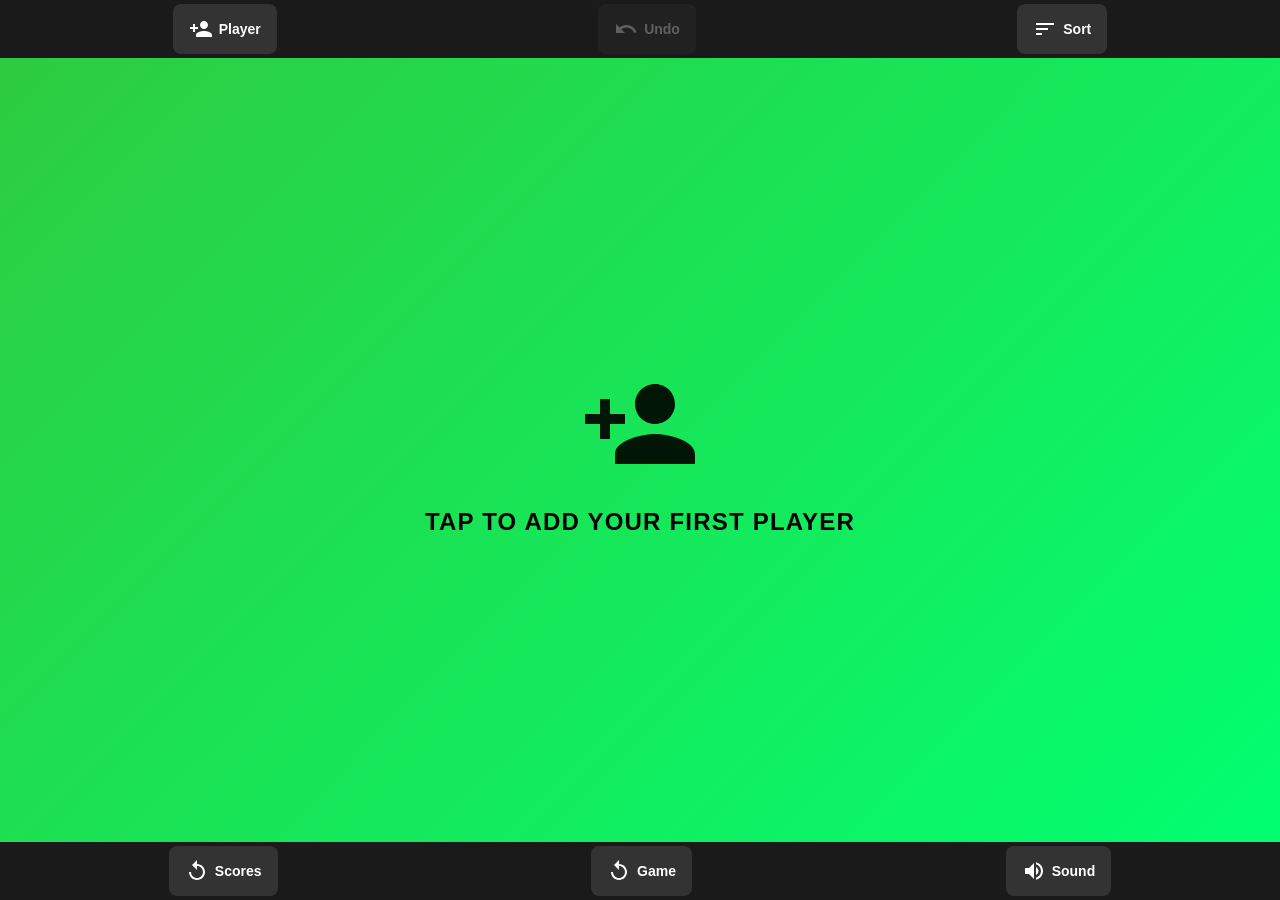
==== commit 4b5e5811: "Add text labels to Player and Undo buttons for consistency" ====
--- a/scorekeeper/index.html
+++ b/scorekeeper/index.html
@@ -18,11 +18,13 @@
         <svg viewBox="0 0 24 24" fill="currentColor">
           <path d="M15 12c2.21 0 4-1.79 4-4s-1.79-4-4-4-4 1.79-4 4 1.79 4 4 4zm-9-2V7H4v3H1v2h3v3h2v-3h3v-2H6zm9 4c-2.67 0-8 1.34-8 4v2h16v-2c0-2.66-5.33-4-8-4z"/>
         </svg>
+        <span>Player</span>
       </button>
       <button id="btn-undo" class="toolbar-btn" aria-label="Undo" disabled>
         <svg viewBox="0 0 24 24" fill="currentColor">
           <path d="M12.5 8c-2.65 0-5.05.99-6.9 2.6L2 7v9h9l-3.62-3.62c1.39-1.16 3.16-1.88 5.12-1.88 3.54 0 6.55 2.31 7.6 5.5l2.37-.78C21.08 11.03 17.15 8 12.5 8z"/>
         </svg>
+        <span>Undo</span>
       </button>
       <button id="btn-sort" class="toolbar-btn" aria-label="Sort by score">
         <svg viewBox="0 0 24 24" fill="currentColor">
@@ -83,6 +85,9 @@
         </div>
       </div>
     </div>
+
+    <!-- Toast Container -->
+    <div id="toast-container" class="toast-container"></div>
   </div>
 
   <script src="app.js"></script>
--- a/scorekeeper/styles.css
+++ b/scorekeeper/styles.css
@@ -93,6 +93,7 @@
 /* Player List */
 .player-list {
   flex: 1;
+  min-height: 0; /* Critical for flex scroll */
   display: flex;
   flex-direction: column;
   overflow-y: auto;
@@ -104,6 +105,7 @@
 .player-row-wrapper {
   position: relative;
   overflow: hidden;
+  flex-shrink: 0; /* Prevent shrinking - enable scroll */
 }
 
 .player-row-wrapper.dragging {
@@ -162,15 +164,12 @@
   padding: 8px 12px;
   min-height: 60px;
   gap: 8px;
-  cursor: pointer;
-  transition: filter 0.15s;
+  cursor: default;
+  transition: transform 0.2s ease-out;
   border-top: 3px solid rgba(255,255,255,0.2);
   border-bottom: 3px solid rgba(0,0,0,0.3);
   z-index: 1;
-}
-
-.player-row:active {
-  filter: brightness(0.9);
+  background-color: inherit;
 }
 
 /* Drag Handle */
@@ -203,6 +202,11 @@
   overflow: hidden;
   text-overflow: ellipsis;
   white-space: nowrap;
+  cursor: pointer;
+}
+
+.player-name:active {
+  opacity: 0.7;
 }
 
 /* Score display - shows running total */
@@ -461,6 +465,7 @@
   font-weight: 600;
   cursor: pointer;
   transition: background 0.15s, border-color 0.15s, color 0.15s;
+  flex-shrink: 0; /* Prevent shrinking - enable scroll */
 }
 
 .add-player-btn:hover {
@@ -778,3 +783,80 @@
 .install-dismiss:hover {
   opacity: 1;
 }
+
+/* Toast Notifications */
+.toast-container {
+  position: fixed;
+  bottom: 80px;
+  left: 50%;
+  transform: translateX(-50%);
+  z-index: 300;
+  display: flex;
+  flex-direction: column;
+  align-items: center;
+  gap: 8px;
+  pointer-events: none;
+  padding-bottom: env(safe-area-inset-bottom);
+}
+
+.toast {
+  background: #333;
+  color: #fff;
+  padding: 12px 20px;
+  border-radius: 25px;
+  font-size: 0.95rem;
+  font-weight: 600;
+  display: flex;
+  align-items: center;
+  gap: 12px;
+  box-shadow: 0 4px 20px rgba(0,0,0,0.4);
+  pointer-events: auto;
+  animation: toastIn 0.3s ease-out;
+  max-width: calc(100vw - 32px);
+}
+
+.toast.hiding {
+  animation: toastOut 0.2s ease-in forwards;
+}
+
+.toast-undo-btn {
+  background: #0074D9;
+  color: #fff;
+  border: none;
+  padding: 6px 12px;
+  border-radius: 15px;
+  font-size: 0.85rem;
+  font-weight: 700;
+  cursor: pointer;
+  transition: background 0.15s;
+}
+
+.toast-undo-btn:hover {
+  background: #0063B8;
+}
+
+.toast-undo-btn:active {
+  transform: scale(0.95);
+}
+
+@keyframes toastIn {
+  from {
+    opacity: 0;
+    transform: translateY(20px);
+  }
+  to {
+    opacity: 1;
+    transform: translateY(0);
+  }
+}
+
+@keyframes toastOut {
+  from {
+    opacity: 1;
+    transform: translateY(0);
+  }
+  to {
+    opacity: 0;
+    transform: translateY(-10px);
+  }
+}
